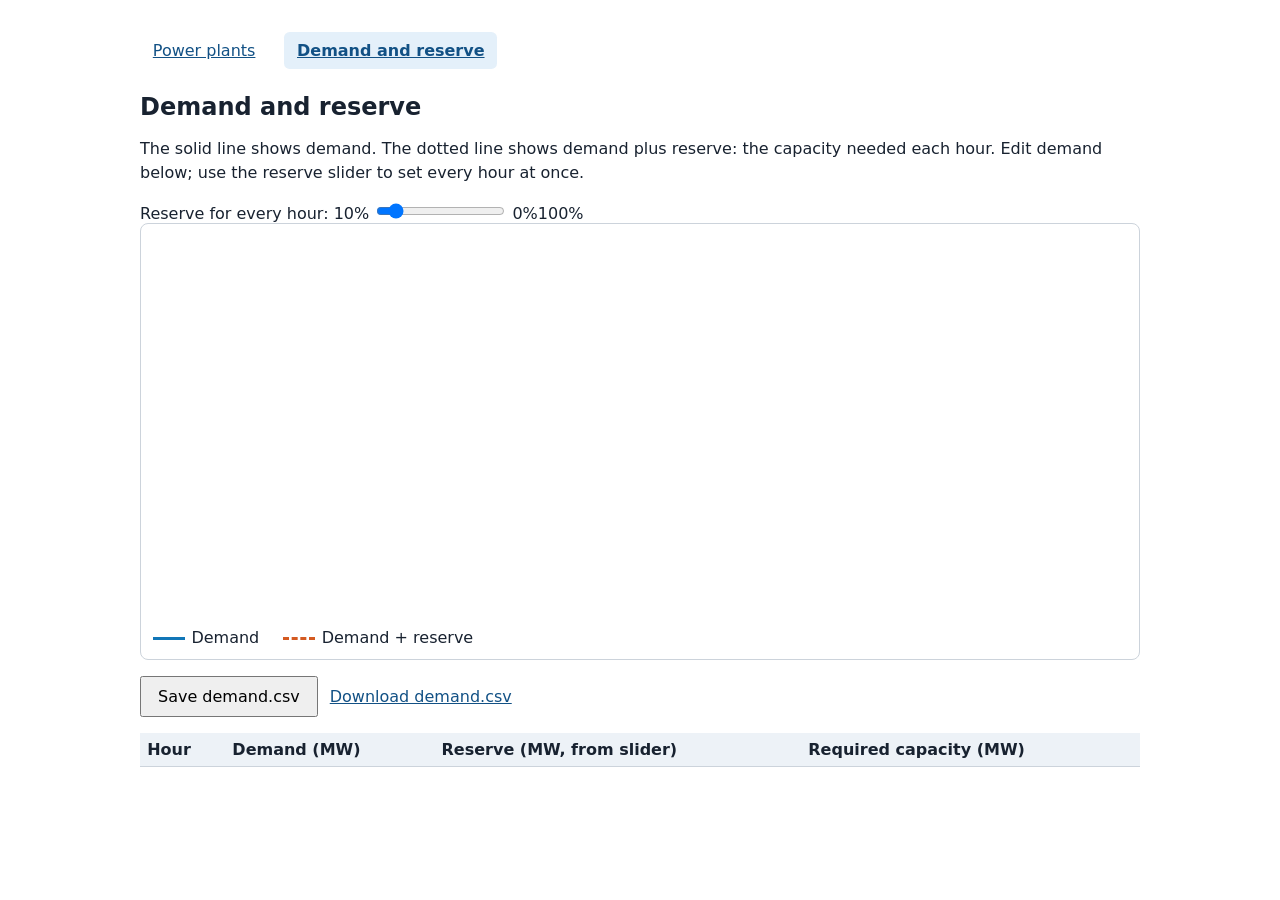
==== 3-tva-plant-scheduling/input_app/index.html @ fbcb4051 "ignore" ====
<!doctype html>
<html lang="en">
<head>
  <meta charset="utf-8">
  <meta name="viewport" content="width=device-width, initial-scale=1">
  <title>Plant scheduling editor</title>
  <link rel="stylesheet" href="styles.css">
  <!-- Navigation reads the #plants/#demand fragment; keep these IDs in sync with navigation.js. -->
  <script src="navigation.js" defer></script>
  <!-- Modules isolate each page script: both use local names such as form and status. -->
  <script type="module" src="app.js"></script>
  <script type="module" src="plants.js"></script>
</head>
<body>
  <!-- These links change the URL fragment, so Canvas keeps one preview frame open. -->
  <nav aria-label="Pages">
    <a href="#plants" data-page-link="plants">Power plants</a>
    <a href="#demand" data-page-link="demand">Demand and reserve</a>
  </nav>

  <!-- The plant editor is filled by plants.js. Its IDs are queried there. -->
  <section id="plants-page" hidden>
    <h1>Power plants</h1>
    <p>Choose how to build your plant list. Review the rows below, then save them to plants.csv.</p>
    <!-- Both choices replace the rows shown below; only Save writes plants.csv. -->
    <div class="plant-options">
      <div class="plant-option">
        <h2>Manually edit 10 default plants</h2>
        <p>Start with the 10 example plants and change their values below.</p>
        <button type="button" id="load-default-plants">Use 10 default plants</button>
      </div>
      <div class="plant-option">
        <h2>Add your own plants via CSV</h2>
        <p>Import a CSV with the same columns as plants.csv. Its rows replace the plants currently shown below.</p>
        <!-- Keep the input inside the label: clicking anywhere in the drop zone opens the picker. -->
        <label class="csv-drop-zone" id="plant-csv-drop-zone">
          <input type="file" id="plant-csv-file" accept=".csv,text/csv">
          <span>Drop a .csv file here, or</span>
          <span class="file-button">Add power plant .csv</span>
        </label>
      </div>
    </div>
    <!-- plants.js builds one card per CSV row inside plant-cards. -->
    <form id="plants-form">
      <div class="actions">
        <button type="submit">Save plants.csv</button>
        <a href="plants.csv" download>Download plants.csv</a>
      </div>
      <p id="plants-status" role="status" aria-live="polite"></p>
      <div id="plant-cards"></div>
    </form>
  </section>

  <!-- The demand editor and SVG chart are filled by app.js. -->
  <section id="demand-page">
    <h1>Demand and reserve</h1>
    <p>The solid line shows demand. The dotted line shows demand plus reserve: the capacity needed each hour. Edit demand below; use the reserve slider to set every hour at once.</p>
    <!-- Reserve is a percentage of each hour's demand; app.js rounds to whole MW. -->
    <div class="reserve-control">
      <label for="reserve-percent">Reserve for every hour: <output id="reserve-percent-value" for="reserve-percent">10%</output></label>
      <input type="range" id="reserve-percent" min="0" max="100" step="1" value="10">
      <span>0%</span><span>100%</span>
    </div>
    <!-- Chart coordinates and series are defined in app.js; colors live in styles.css. -->
    <div class="chart-frame">
      <svg id="demand-chart" viewBox="0 0 760 300" role="img" aria-label="Hourly demand and demand plus reserve chart"></svg>
      <div class="legend"><span>Demand</span><span class="reserve">Demand + reserve</span></div>
    </div>
    <form id="demand-form">
      <div class="actions">
        <button type="submit">Save demand.csv</button>

        <a href="demand.csv" download>Download demand.csv</a>
      </div>
      <p id="demand-status" role="status" aria-live="polite"></p>
      <div class="table-wrap">
        <table>
          <thead><tr><th>Hour</th><th>Demand (MW)</th><th>Reserve (MW, from slider)</th><th>Required capacity (MW)</th></tr></thead>
          <tbody id="hours"></tbody>
        </table>
      </div>
    </form>
  </section>
</body>
</html>
---- 3-tva-plant-scheduling/input_app/styles.css ----
:root { color-scheme: light dark; font: 16px system-ui, sans-serif; }
body { max-width: 1000px; margin: 2rem auto; padding: 0 1rem 3rem; color: #182230; background: #fff; }
h1 { margin-bottom: .25rem; }
p { line-height: 1.5; }
nav { display: flex; gap: 1rem; margin: 1rem 0 1.5rem; }
nav a { padding: .55rem .8rem; border-radius: .35rem; color: #125185; }
nav a[aria-current="page"] { background: #e4f0fa; font-weight: 700; }
a { color: #125185; }
button, input, select { font: inherit; }
button { padding: .55rem 1rem; cursor: pointer; }
.actions { display: flex; align-items: center; gap: .75rem; margin: 1rem 0; flex-wrap: wrap; }
#status { min-height: 1.5rem; }
.chart-frame { border: 1px solid #ccd3db; border-radius: .5rem; padding: .75rem; }
.chart-frame svg { display: block; width: 100%; height: auto; }
.legend { display: flex; gap: 1.5rem; margin: .5rem 0 0; flex-wrap: wrap; }
.legend span::before { content: ""; display: inline-block; width: 2rem; vertical-align: middle; margin-right: .4rem; border-top: 3px solid #1176b7; }
.legend .reserve::before { border-top: 3px dashed #d45a21; }
.grid-line { stroke: #cbd5df; stroke-width: 1; }
.axis-label { fill: #526273; font-size: 12px; }
.demand-line { fill: none; stroke: #1176b7; stroke-width: 3; }
.reserve-line { fill: none; stroke: #d45a21; stroke-width: 3; stroke-dasharray: 7 5; }
.table-wrap { overflow-x: auto; }
table { border-collapse: collapse; width: 100%; }
th, td { border-bottom: 1px solid #ccd3db; padding: .45rem; text-align: left; }
th { background: #edf2f7; }
table input { width: 8rem; padding: .3rem; }
.plant-card { border: 1px solid #ccd3db; border-radius: .5rem; padding: 1rem; margin: 1rem 0; }
.plant-card h2 { margin: 0 0 .8rem; }
.fields { display: grid; grid-template-columns: repeat(auto-fit, minmax(190px, 1fr)); gap: .9rem; }
.fields label { display: flex; flex-direction: column; gap: .3rem; font-size: .9rem; }
.fields input, .fields select { padding: .4rem; width: 100%; box-sizing: border-box; }
@media (prefers-color-scheme: dark) {
  body { color: #e5ebf2; background: #15202d; }
  nav a, a { color: #8ecbff; }
  nav a[aria-current="page"] { background: #253548; }
  .chart-frame, .plant-card, th, td { border-color: #49586b; }
  th { background: #253548; }
  .grid-line { stroke: #475769; }
  .axis-label { fill: #b6c4d3; }
}

.plant-options { display: grid; grid-template-columns: repeat(auto-fit, minmax(280px, 1fr)); gap: 1rem; margin: 1rem 0 1.5rem; }
.plant-option { border: 1px solid #ccd3db; border-radius: .5rem; padding: 1rem; }
.plant-option h2 { margin: 0; font-size: 1.1rem; }
.plant-option p { margin: .6rem 0 1rem; }
.csv-drop-zone { display: flex; flex-wrap: wrap; align-items: center; justify-content: center; gap: .5rem; min-height: 5rem; padding: 1rem; border: 2px dashed #8998a8; border-radius: .5rem; cursor: pointer; text-align: center; }
.csv-drop-zone.drag-over, .csv-drop-zone:focus-within { border-color: #1176b7; background: #e4f0fa; }
.csv-drop-zone input { position: absolute; width: 1px; height: 1px; opacity: 0; }
.file-button { padding: .55rem .8rem; border-radius: .35rem; background: #125185; color: white; font-weight: 600; }
@media (prefers-color-scheme: dark) {
  .plant-option { border-color: #49586b; }
  .csv-drop-zone.drag-over, .csv-drop-zone:focus-within { background: #253548; }
  .file-button { background: #3383bb; }
}
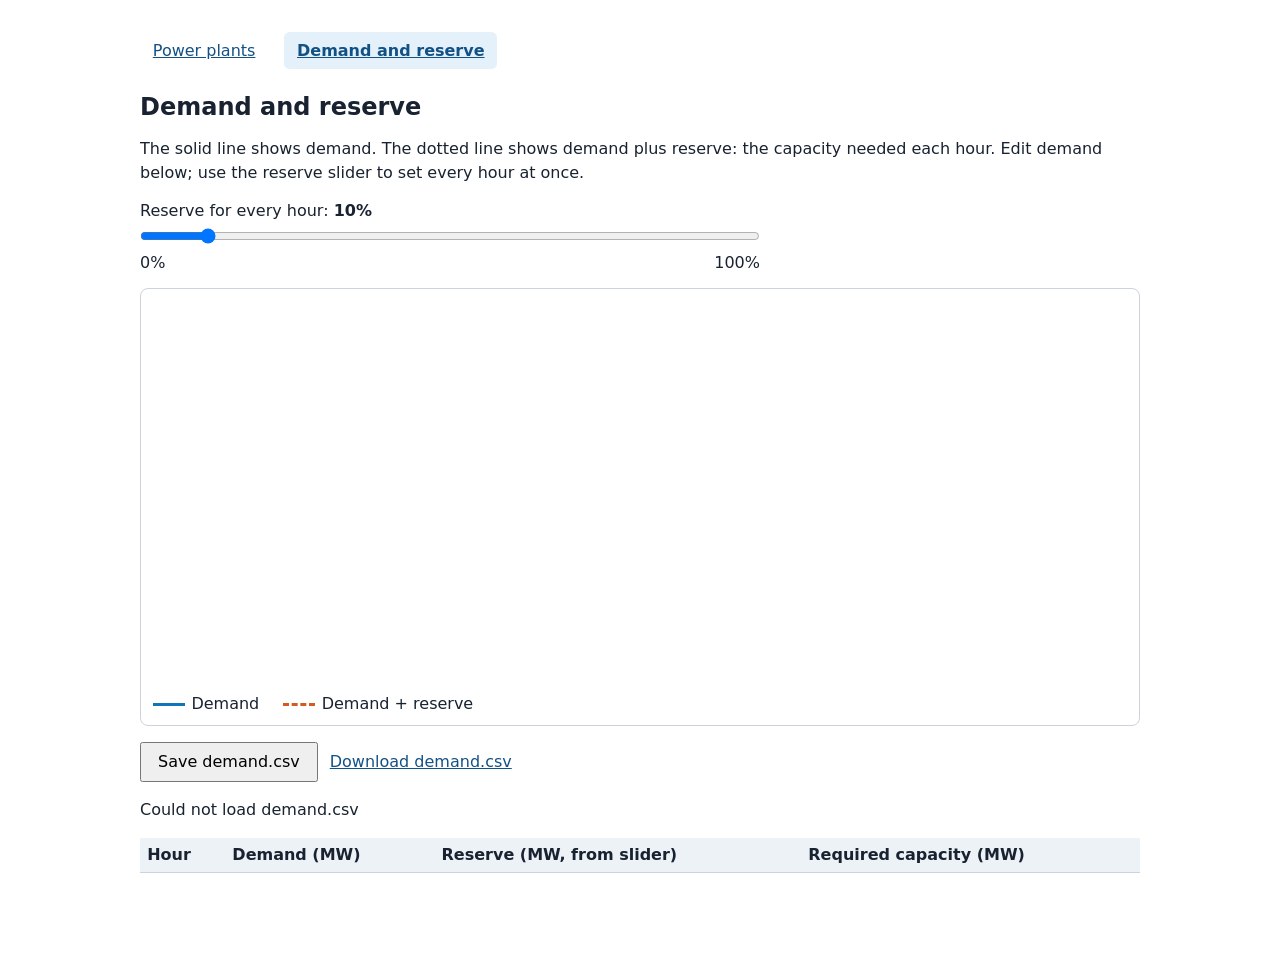
==== commit 2007974b: "epic cool website update" ====
--- a/3-tva-plant-scheduling/input_app/index.html
+++ b/3-tva-plant-scheduling/input_app/index.html
@@ -31,7 +31,7 @@
       </div>
       <div class="plant-option">
         <h2>Add your own plants via CSV</h2>
-        <p>Import a CSV with the same columns as plants.csv. Its rows replace the plants currently shown below.</p>
+        <p>Import a plants CSV to add your own list of power plants (Make sure it's in the same format as the default).</p>
         <!-- Keep the input inside the label: clicking anywhere in the drop zone opens the picker. -->
         <label class="csv-drop-zone" id="plant-csv-drop-zone">
           <input type="file" id="plant-csv-file" accept=".csv,text/csv">
--- a/3-tva-plant-scheduling/input_app/styles.css
+++ b/3-tva-plant-scheduling/input_app/styles.css
@@ -1,7 +1,9 @@
+/* Shared colors and type. Match system light/dark mode without external assets. */
 :root { color-scheme: light dark; font: 16px system-ui, sans-serif; }
 body { max-width: 1000px; margin: 2rem auto; padding: 0 1rem 3rem; color: #182230; background: #fff; }
 h1 { margin-bottom: .25rem; }
 p { line-height: 1.5; }
+/* Tab links; aria-current is toggled by navigation.js. */
 nav { display: flex; gap: 1rem; margin: 1rem 0 1.5rem; }
 nav a { padding: .55rem .8rem; border-radius: .35rem; color: #125185; }
 nav a[aria-current="page"] { background: #e4f0fa; font-weight: 700; }
@@ -10,6 +12,13 @@
 button { padding: .55rem 1rem; cursor: pointer; }
 .actions { display: flex; align-items: center; gap: .75rem; margin: 1rem 0; flex-wrap: wrap; }
 #status { min-height: 1.5rem; }
+/* The reserve slider is the only reserve editor. Its value applies to every hour. */
+.reserve-control { display: grid; grid-template-columns: 1fr auto; gap: .35rem 1rem; max-width: 620px; margin: 1rem 0; }
+.reserve-control label, .reserve-control input { grid-column: 1 / -1; }
+.reserve-control input { width: 100%; margin: .2rem 0; }
+.reserve-control span:last-child { justify-self: end; }
+.reserve-control output { font-weight: 700; }
+/* Demand chart, table, and SVG series (see app.js for plotted data). */
 .chart-frame { border: 1px solid #ccd3db; border-radius: .5rem; padding: .75rem; }
 .chart-frame svg { display: block; width: 100%; height: auto; }
 .legend { display: flex; gap: 1.5rem; margin: .5rem 0 0; flex-wrap: wrap; }
@@ -24,11 +33,13 @@
 th, td { border-bottom: 1px solid #ccd3db; padding: .45rem; text-align: left; }
 th { background: #edf2f7; }
 table input { width: 8rem; padding: .3rem; }
+/* Plant cards and the field grid are generated by plants.js. */
 .plant-card { border: 1px solid #ccd3db; border-radius: .5rem; padding: 1rem; margin: 1rem 0; }
 .plant-card h2 { margin: 0 0 .8rem; }
 .fields { display: grid; grid-template-columns: repeat(auto-fit, minmax(190px, 1fr)); gap: .9rem; }
 .fields label { display: flex; flex-direction: column; gap: .3rem; font-size: .9rem; }
 .fields input, .fields select { padding: .4rem; width: 100%; box-sizing: border-box; }
+/* Dark theme overrides for the shared layout and demand chart. */
 @media (prefers-color-scheme: dark) {
   body { color: #e5ebf2; background: #15202d; }
   nav a, a { color: #8ecbff; }
@@ -39,14 +50,18 @@
   .axis-label { fill: #b6c4d3; }
 }
 
+/* The two Power plants choices stack on narrow screens. */
 .plant-options { display: grid; grid-template-columns: repeat(auto-fit, minmax(280px, 1fr)); gap: 1rem; margin: 1rem 0 1.5rem; }
 .plant-option { border: 1px solid #ccd3db; border-radius: .5rem; padding: 1rem; }
 .plant-option h2 { margin: 0; font-size: 1.1rem; }
 .plant-option p { margin: .6rem 0 1rem; }
+/* The label works as both picker target and drag/drop target. */
 .csv-drop-zone { display: flex; flex-wrap: wrap; align-items: center; justify-content: center; gap: .5rem; min-height: 5rem; padding: 1rem; border: 2px dashed #8998a8; border-radius: .5rem; cursor: pointer; text-align: center; }
 .csv-drop-zone.drag-over, .csv-drop-zone:focus-within { border-color: #1176b7; background: #e4f0fa; }
+/* Keep the native file input accessible while showing the custom button label. */
 .csv-drop-zone input { position: absolute; width: 1px; height: 1px; opacity: 0; }
 .file-button { padding: .55rem .8rem; border-radius: .35rem; background: #125185; color: white; font-weight: 600; }
+/* Dark theme overrides for the plant choices and upload target. */
 @media (prefers-color-scheme: dark) {
   .plant-option { border-color: #49586b; }
   .csv-drop-zone.drag-over, .csv-drop-zone:focus-within { background: #253548; }
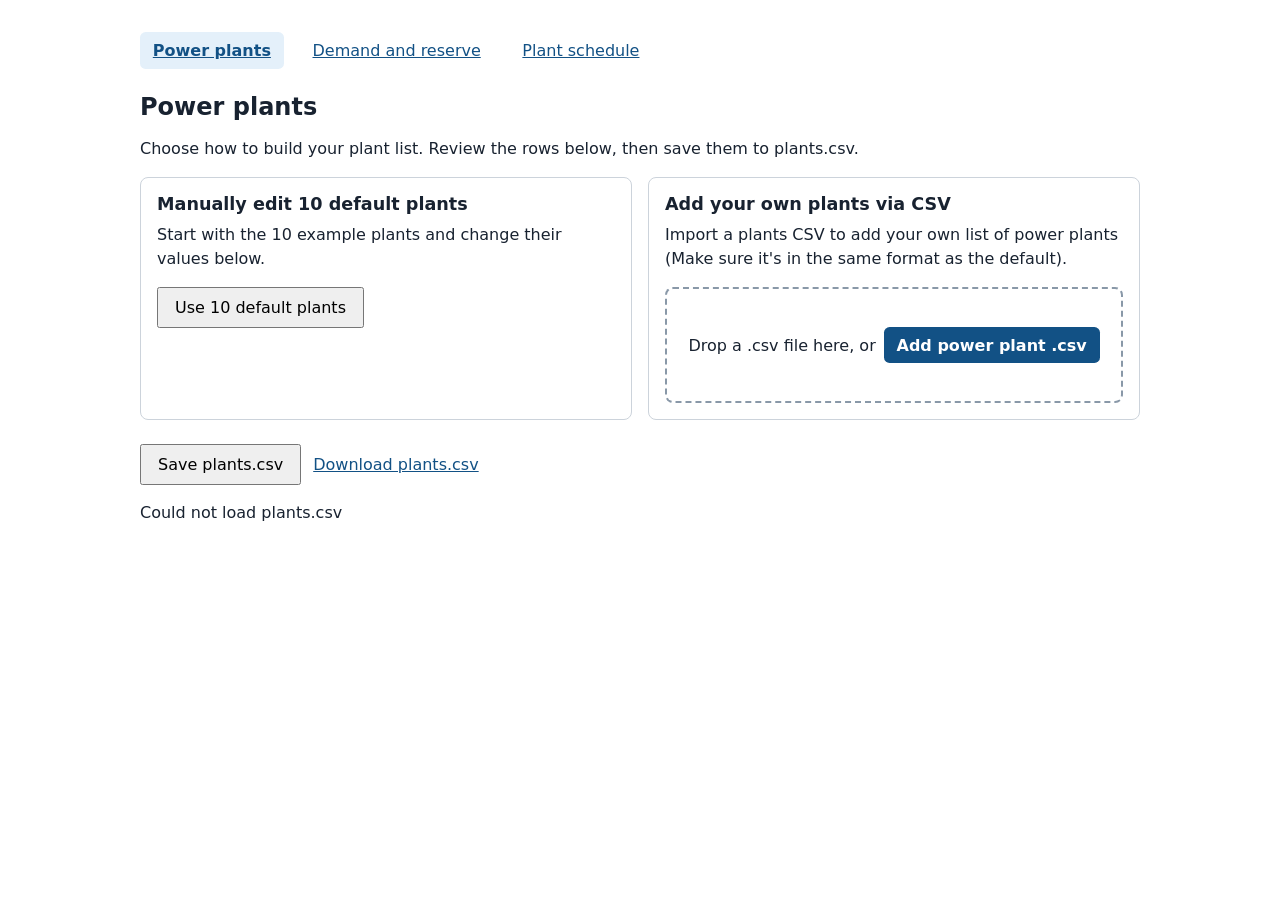
==== commit a0d56c30: "added new web stuff yay" ====
--- a/3-tva-plant-scheduling/input_app/index.html
+++ b/3-tva-plant-scheduling/input_app/index.html
@@ -1,28 +1,54 @@
 <!doctype html>
+<!--
+  Main app shell, served by server.py at /. All three views live in this file;
+  navigation.js shows one section based on the URL fragment (#plants, #demand,
+  or #schedule). Keep section IDs, control IDs, and data-page-link values in sync
+  with the JavaScript files that query them. CSS lives in styles.css.
+-->
 <html lang="en">
 <head>
+  <!-- The viewport tag keeps forms, tables, and charts usable in the narrow Canvas pane. -->
   <meta charset="utf-8">
   <meta name="viewport" content="width=device-width, initial-scale=1">
   <title>Plant scheduling editor</title>
+  <!-- Relative asset URLs work both at / and through qBraid's /proxy/8000/ path. -->
   <link rel="stylesheet" href="styles.css">
-  <!-- Navigation reads the #plants/#demand fragment; keep these IDs in sync with navigation.js. -->
+  <!-- Navigation reads the page fragment and toggles the hidden state of each section. -->
   <script src="navigation.js" defer></script>
-  <!-- Modules isolate each page script: both use local names such as form and status. -->
+  <!--
+    Each view owns a module. Modules wait for HTML parsing and have separate
+    variable scopes, so common names such as status do not collide. When adding
+    a view, add its script here and serve that file from server.py's GET map.
+  -->
   <script type="module" src="app.js"></script>
   <script type="module" src="plants.js"></script>
+  <script type="module" src="schedule.js"></script>
 </head>
 <body>
-  <!-- These links change the URL fragment, so Canvas keeps one preview frame open. -->
+  <!--
+    These links change only the fragment, keeping unsaved form edits in the
+    current page. Add a matching data-page-link and section ID for a new tab,
+    then update showPage() in navigation.js.
+  -->
   <nav aria-label="Pages">
     <a href="#plants" data-page-link="plants">Power plants</a>
     <a href="#demand" data-page-link="demand">Demand and reserve</a>
+    <a href="#schedule" data-page-link="schedule">Plant schedule</a>
   </nav>
 
-  <!-- The plant editor is filled by plants.js. Its IDs are queried there. -->
+  <!--
+    Plant editor. plants.js fetches saved rows from /api/plants and creates the
+    cards inside #plant-cards. The section starts hidden; navigation.js selects
+    which page is visible. Only the Save button writes input_app/plants.csv.
+  -->
   <section id="plants-page" hidden>
     <h1>Power plants</h1>
     <p>Choose how to build your plant list. Review the rows below, then save them to plants.csv.</p>
-    <!-- Both choices replace the rows shown below; only Save writes plants.csv. -->
+    <!--
+      Both choices replace the cards in the form. The default button uses the
+      ten-plant snapshot in plants.js, independent of previously saved edits.
+      Import reads a local CSV in the browser; neither action saves by itself.
+    -->
     <div class="plant-options">
       <div class="plant-option">
         <h2>Manually edit 10 default plants</h2>
@@ -32,7 +58,11 @@
       <div class="plant-option">
         <h2>Add your own plants via CSV</h2>
         <p>Import a plants CSV to add your own list of power plants (Make sure it's in the same format as the default).</p>
-        <!-- Keep the input inside the label: clicking anywhere in the drop zone opens the picker. -->
+        <!--
+          Keep the file input inside this label so clicking the whole drop area
+          opens the picker. plants.js also attaches drag/drop handlers to the
+          label ID and validates the CSV against its FIELDS list.
+        -->
         <label class="csv-drop-zone" id="plant-csv-drop-zone">
           <input type="file" id="plant-csv-file" accept=".csv,text/csv">
           <span>Drop a .csv file here, or</span>
@@ -40,7 +70,11 @@
         </label>
       </div>
     </div>
-    <!-- plants.js builds one card per CSV row inside plant-cards. -->
+    <!--
+      On submit, plants.js gathers each card's data-field inputs and POSTs to
+      /api/plants. The server validates before replacing plants.csv. The status
+      paragraph reports import and save errors via its live region.
+    -->
     <form id="plants-form">
       <div class="actions">
         <button type="submit">Save plants.csv</button>
@@ -51,21 +85,33 @@
     </form>
   </section>
 
-  <!-- The demand editor and SVG chart are filled by app.js. -->
+  <!--
+    Demand editor. app.js fetches saved hours from /api/demand, fills #hours,
+    and draws #demand-chart. Saving POSTs all hourly values to /api/demand.
+    Editing here does not recalculate a schedule until Generate is used below.
+  -->
   <section id="demand-page">
     <h1>Demand and reserve</h1>
     <p>The solid line shows demand. The dotted line shows demand plus reserve: the capacity needed each hour. Edit demand below; use the reserve slider to set every hour at once.</p>
-    <!-- Reserve is a percentage of each hour's demand; app.js rounds to whole MW. -->
+    <!--
+      This one slider sets reserve for every hour as a percentage of demand;
+      app.js rounds each resulting MW value to a whole number. Keep the label,
+      output, and input IDs aligned with its selectors.
+    -->
     <div class="reserve-control">
       <label for="reserve-percent">Reserve for every hour: <output id="reserve-percent-value" for="reserve-percent">10%</output></label>
       <input type="range" id="reserve-percent" min="0" max="100" step="1" value="10">
       <span>0%</span><span>100%</span>
     </div>
-    <!-- Chart coordinates and series are defined in app.js; colors live in styles.css. -->
+    <!--
+      The SVG starts empty. app.js creates the demand and demand-plus-reserve
+      lines using this viewBox; styles.css supplies their colors and legend.
+    -->
     <div class="chart-frame">
       <svg id="demand-chart" viewBox="0 0 760 300" role="img" aria-label="Hourly demand and demand plus reserve chart"></svg>
       <div class="legend"><span>Demand</span><span class="reserve">Demand + reserve</span></div>
     </div>
+    <!-- The table body is generated from saved demand.csv rows by app.js. -->
     <form id="demand-form">
       <div class="actions">
         <button type="submit">Save demand.csv</button>
@@ -81,5 +127,56 @@
       </div>
     </form>
   </section>
+
+  <!--
+    Schedule view. schedule.js discovers local Python algorithms via
+    /api/algorithms, then requests /api/schedule for the selected algorithm.
+    The server uses saved CSVs, so users must save edits on the other tabs first.
+  -->
+  <section id="schedule-page" hidden>
+    <h1>Plant schedule</h1>
+    <p>See which saved plants should be on for each hour of the saved demand day. Save changes on the other tabs, then generate the schedule again.</p>
+    <!-- schedule.js fills the selector; new algorithms are discovered in algorithms/. -->
+    <div class="schedule-controls">
+      <label for="schedule-algorithm">Algorithm</label>
+      <select id="schedule-algorithm"></select>
+      <button type="button" id="run-schedule">Generate schedule</button>
+    </div>
+    <!-- Description, progress/errors, validity, cost, and violations are filled by schedule.js. -->
+    <p id="schedule-description"></p>
+    <p id="schedule-status" role="status" aria-live="polite"></p>
+    <div id="schedule-summary"></div>
+    <!--
+      Stacked capacity chart. schedule.js creates SVG bars from each online
+      plant's pmax_mw and overlays demand plus reserve. These are available MW,
+      not dispatched generation. Change the viewBox with showChart() in
+      schedule.js if changing its coordinate system; legend colors come from JS.
+    -->
+    <div id="schedule-chart-panel" class="schedule-chart-panel" hidden>
+      <h2>Online capacity by hour</h2>
+      <p>Each colored layer is one plant's maximum available capacity while it is on. The line is demand plus reserve.</p>
+      <div class="schedule-chart-wrap">
+        <svg id="schedule-chart" viewBox="0 0 960 370" role="img" aria-label="Stacked online plant capacity by hour, with demand plus reserve line"></svg>
+      </div>
+      <div id="schedule-chart-legend" class="schedule-chart-legend" aria-label="Chart legend"></div>
+    </div>
+    <!-- schedule.js also writes one readable row per hour into #schedule-rows. -->
+    <div class="table-wrap">
+      <table id="schedule-table" hidden>
+        <thead><tr><th>Hour starting</th><th>Demand (MW)</th><th>Reserve (MW)</th><th>Plants on</th><th>Online capacity (MW)</th></tr></thead>
+        <tbody id="schedule-rows"></tbody>
+      </table>
+    </div>
+    <!--
+      Editable pitch draft. The text below is its initial value; schedule.js
+      saves user edits in this browser's localStorage under its caseStorageKey.
+      Changing this default does not overwrite a browser's previously saved text.
+    -->
+    <section class="quantum-case">
+      <h2>Quantum computing outlook</h2>
+      <label for="quantum-case">Editable case draft</label>
+      <textarea id="quantum-case" rows="6">Current quantum computers are not yet reliable or large enough to outperform strong classical methods on realistic day-ahead plant scheduling. If hardware and algorithm trends continue, useful hybrid quantum methods could emerge in roughly 6–7 years. This is a scenario to test, not a forecast: we would compare solution quality, runtime, and cost with the classical baseline as the technology improves.</textarea>
+    </section>
+  </section>
 </body>
 </html>
--- a/3-tva-plant-scheduling/input_app/styles.css
+++ b/3-tva-plant-scheduling/input_app/styles.css
@@ -4,11 +4,11 @@
 h1 { margin-bottom: .25rem; }
 p { line-height: 1.5; }
 /* Tab links; aria-current is toggled by navigation.js. */
-nav { display: flex; gap: 1rem; margin: 1rem 0 1.5rem; }
+nav { display: flex; gap: 1rem; margin: 1rem 0 1.5rem; flex-wrap: wrap; }
 nav a { padding: .55rem .8rem; border-radius: .35rem; color: #125185; }
 nav a[aria-current="page"] { background: #e4f0fa; font-weight: 700; }
 a { color: #125185; }
-button, input, select { font: inherit; }
+button, input, select, textarea { font: inherit; }
 button { padding: .55rem 1rem; cursor: pointer; }
 .actions { display: flex; align-items: center; gap: .75rem; margin: 1rem 0; flex-wrap: wrap; }
 #status { min-height: 1.5rem; }
@@ -33,6 +33,27 @@
 th, td { border-bottom: 1px solid #ccd3db; padding: .45rem; text-align: left; }
 th { background: #edf2f7; }
 table input { width: 8rem; padding: .3rem; }
+/* The schedule table keeps one readable row per hour as algorithms are added. */
+.schedule-controls { display: flex; align-items: center; gap: .75rem; flex-wrap: wrap; margin-top: 1rem; }
+.schedule-controls select { padding: .45rem; min-width: 14rem; }
+#schedule-status { min-height: 1.5rem; }
+#schedule-table { width: 100%; }
+#schedule-table td:nth-child(4) { min-width: 18rem; }
+.schedule-chart-panel { margin: 1.5rem 0; }
+.schedule-chart-panel h2 { margin-bottom: .25rem; }
+.schedule-chart-panel p { margin: .25rem 0 .75rem; }
+.schedule-chart-wrap { overflow-x: auto; border: 1px solid #ccd3db; border-radius: .5rem; padding: .5rem; }
+#schedule-chart { display: block; width: 100%; min-width: 760px; height: auto; }
+.schedule-chart-grid { stroke: #d6dee6; stroke-width: 1; }
+.schedule-chart-axis { fill: #526273; font-size: 13px; }
+.schedule-chart-required { fill: none; stroke: #b94715; stroke-width: 3; stroke-linejoin: round; }
+.schedule-chart-legend { display: flex; flex-wrap: wrap; gap: .5rem 1rem; margin-top: .65rem; font-size: .85rem; }
+.schedule-chart-legend span { display: inline-flex; align-items: center; gap: .35rem; }
+.schedule-chart-legend i { display: inline-block; width: .85rem; height: .85rem; border-radius: .15rem; }
+.schedule-chart-legend .required-key { border-top: 3px solid #b94715; width: 1rem; height: 0; border-radius: 0; }
+.quantum-case { margin-top: 2rem; border-top: 1px solid #ccd3db; padding-top: 1rem; }
+.quantum-case label { display: block; margin-bottom: .4rem; }
+.quantum-case textarea { box-sizing: border-box; width: 100%; padding: .75rem; line-height: 1.5; resize: vertical; }
 /* Plant cards and the field grid are generated by plants.js. */
 .plant-card { border: 1px solid #ccd3db; border-radius: .5rem; padding: 1rem; margin: 1rem 0; }
 .plant-card h2 { margin: 0 0 .8rem; }
@@ -45,6 +66,9 @@
   nav a, a { color: #8ecbff; }
   nav a[aria-current="page"] { background: #253548; }
   .chart-frame, .plant-card, th, td { border-color: #49586b; }
+  .schedule-chart-wrap { border-color: #49586b; }
+  .schedule-chart-grid { stroke: #475769; }
+  .schedule-chart-axis { fill: #b6c4d3; }
   th { background: #253548; }
   .grid-line { stroke: #475769; }
   .axis-label { fill: #b6c4d3; }
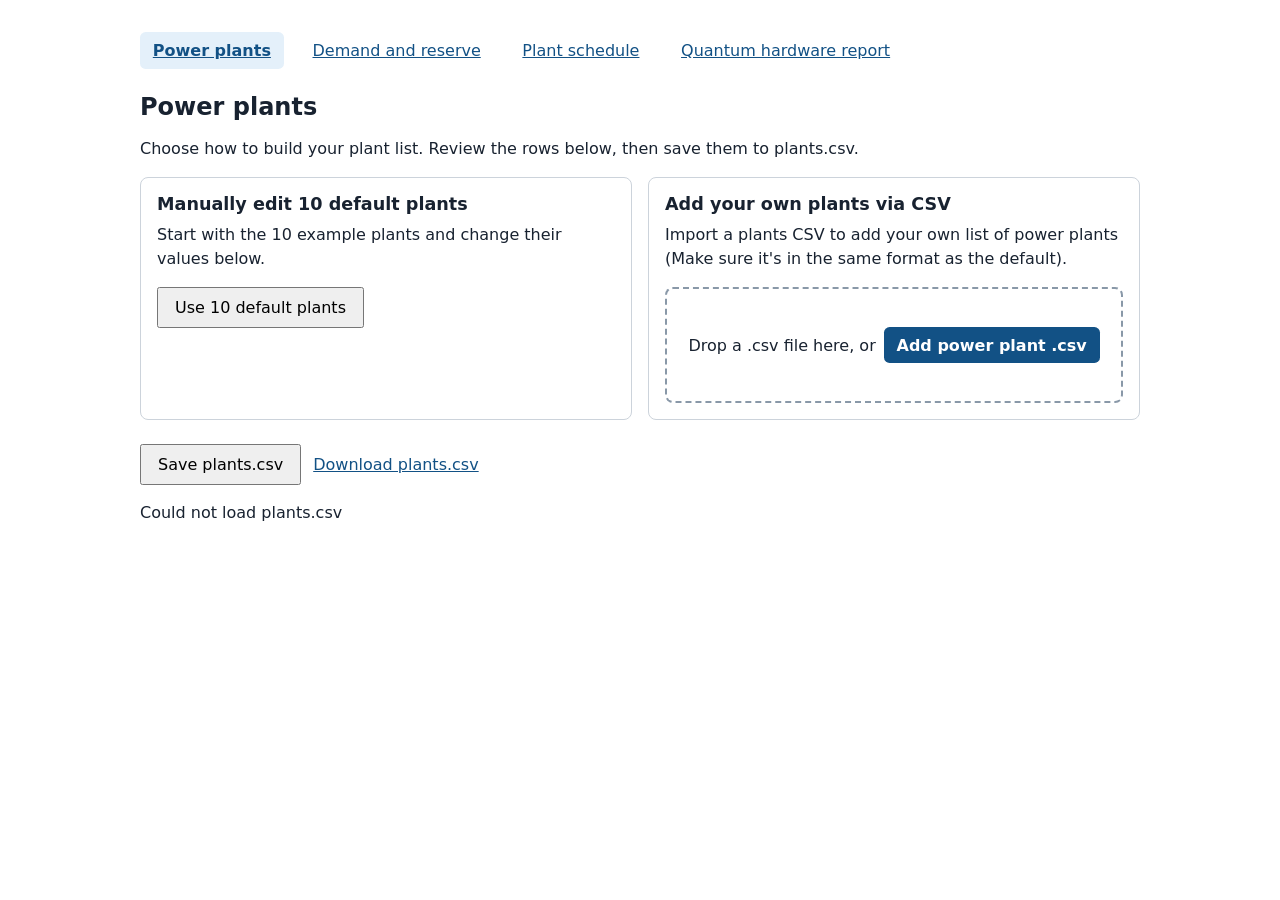
==== commit fa4ee0dc: "4th page WIP" ====
--- a/3-tva-plant-scheduling/input_app/index.html
+++ b/3-tva-plant-scheduling/input_app/index.html
@@ -1,8 +1,8 @@
 <!doctype html>
 <!--
-  Main app shell, served by server.py at /. All three views live in this file;
+  Main app shell, served by server.py at /. All four views live in this file;
   navigation.js shows one section based on the URL fragment (#plants, #demand,
-  or #schedule). Keep section IDs, control IDs, and data-page-link values in sync
+  #schedule, or #hardware-report). Keep section IDs, control IDs, and data-page-link values in sync
   with the JavaScript files that query them. CSS lives in styles.css.
 -->
 <html lang="en">
@@ -23,6 +23,7 @@
   <script type="module" src="app.js"></script>
   <script type="module" src="plants.js"></script>
   <script type="module" src="schedule.js"></script>
+  <script type="module" src="hardware_report.js"></script>
 </head>
 <body>
   <!--
@@ -34,6 +35,7 @@
     <a href="#plants" data-page-link="plants">Power plants</a>
     <a href="#demand" data-page-link="demand">Demand and reserve</a>
     <a href="#schedule" data-page-link="schedule">Plant schedule</a>
+    <a href="#hardware-report" data-page-link="hardware-report">Quantum hardware report</a>
   </nav>
 
   <!--
@@ -144,6 +146,8 @@
     </div>
     <!-- Description, progress/errors, validity, cost, and violations are filled by schedule.js. -->
     <p id="schedule-description"></p>
+    <p>QAOA implementation by Gabe.</p>
+    <p><strong>QAOA on this page uses a local statevector simulator. It does not run on an actual quantum computer.</strong></p>
     <p id="schedule-status" role="status" aria-live="polite"></p>
     <div id="schedule-summary"></div>
     <!--
@@ -167,16 +171,22 @@
         <tbody id="schedule-rows"></tbody>
       </table>
     </div>
-    <!--
-      Editable pitch draft. The text below is its initial value; schedule.js
-      saves user edits in this browser's localStorage under its caseStorageKey.
-      Changing this default does not overwrite a browser's previously saved text.
-    -->
+    <!-- Developer-maintained copy: edit this paragraph in index.html. -->
     <section class="quantum-case">
       <h2>Quantum computing outlook</h2>
-      <label for="quantum-case">Editable case draft</label>
-      <textarea id="quantum-case" rows="6">Current quantum computers are not yet reliable or large enough to outperform strong classical methods on realistic day-ahead plant scheduling. If hardware and algorithm trends continue, useful hybrid quantum methods could emerge in roughly 6–7 years. This is a scenario to test, not a forecast: we would compare solution quality, runtime, and cost with the classical baseline as the technology improves.</textarea>
+      <p>Current quantum computers are not yet reliable or large enough to outperform strong classical methods on realistic day-ahead plant scheduling. If hardware and algorithm trends continue, useful hybrid quantum methods could emerge in roughly 6–7 years. This is a scenario to test, not a forecast: we would compare solution quality, runtime, and cost with the classical baseline as the technology improves.</p>
     </section>
+  </section>
+
+  <!-- Hardware results are generated offline by hardware_report.R from a QPU CSV. -->
+  <section id="hardware-report-page" hidden>
+    <h1>QAOA on a quantum computer</h1>
+    <p>This report will show measured results from an actual quantum computer after a developer adds a QPU results CSV and runs the R template. No hardware result has been added yet.</p>
+    <p id="hardware-report-status" role="status" aria-live="polite"></p>
+    <figure id="hardware-report-figure" hidden>
+      <img id="hardware-report-histogram" alt="Histogram of measured QAOA bitstring counts from a QPU run">
+      <figcaption>Measured bitstring counts from the supplied QPU job.</figcaption>
+    </figure>
   </section>
 </body>
 </html>
--- a/3-tva-plant-scheduling/input_app/styles.css
+++ b/3-tva-plant-scheduling/input_app/styles.css
@@ -52,8 +52,9 @@
 .schedule-chart-legend i { display: inline-block; width: .85rem; height: .85rem; border-radius: .15rem; }
 .schedule-chart-legend .required-key { border-top: 3px solid #b94715; width: 1rem; height: 0; border-radius: 0; }
 .quantum-case { margin-top: 2rem; border-top: 1px solid #ccd3db; padding-top: 1rem; }
-.quantum-case label { display: block; margin-bottom: .4rem; }
-.quantum-case textarea { box-sizing: border-box; width: 100%; padding: .75rem; line-height: 1.5; resize: vertical; }
+#hardware-report-figure { margin: 1rem 0; }
+#hardware-report-histogram { display: block; max-width: 100%; height: auto; }
+#hardware-report-figure figcaption { margin-top: .5rem; color: #526273; }
 /* Plant cards and the field grid are generated by plants.js. */
 .plant-card { border: 1px solid #ccd3db; border-radius: .5rem; padding: 1rem; margin: 1rem 0; }
 .plant-card h2 { margin: 0 0 .8rem; }
@@ -69,6 +70,7 @@
   .schedule-chart-wrap { border-color: #49586b; }
   .schedule-chart-grid { stroke: #475769; }
   .schedule-chart-axis { fill: #b6c4d3; }
+  #hardware-report-figure figcaption { color: #b6c4d3; }
   th { background: #253548; }
   .grid-line { stroke: #475769; }
   .axis-label { fill: #b6c4d3; }
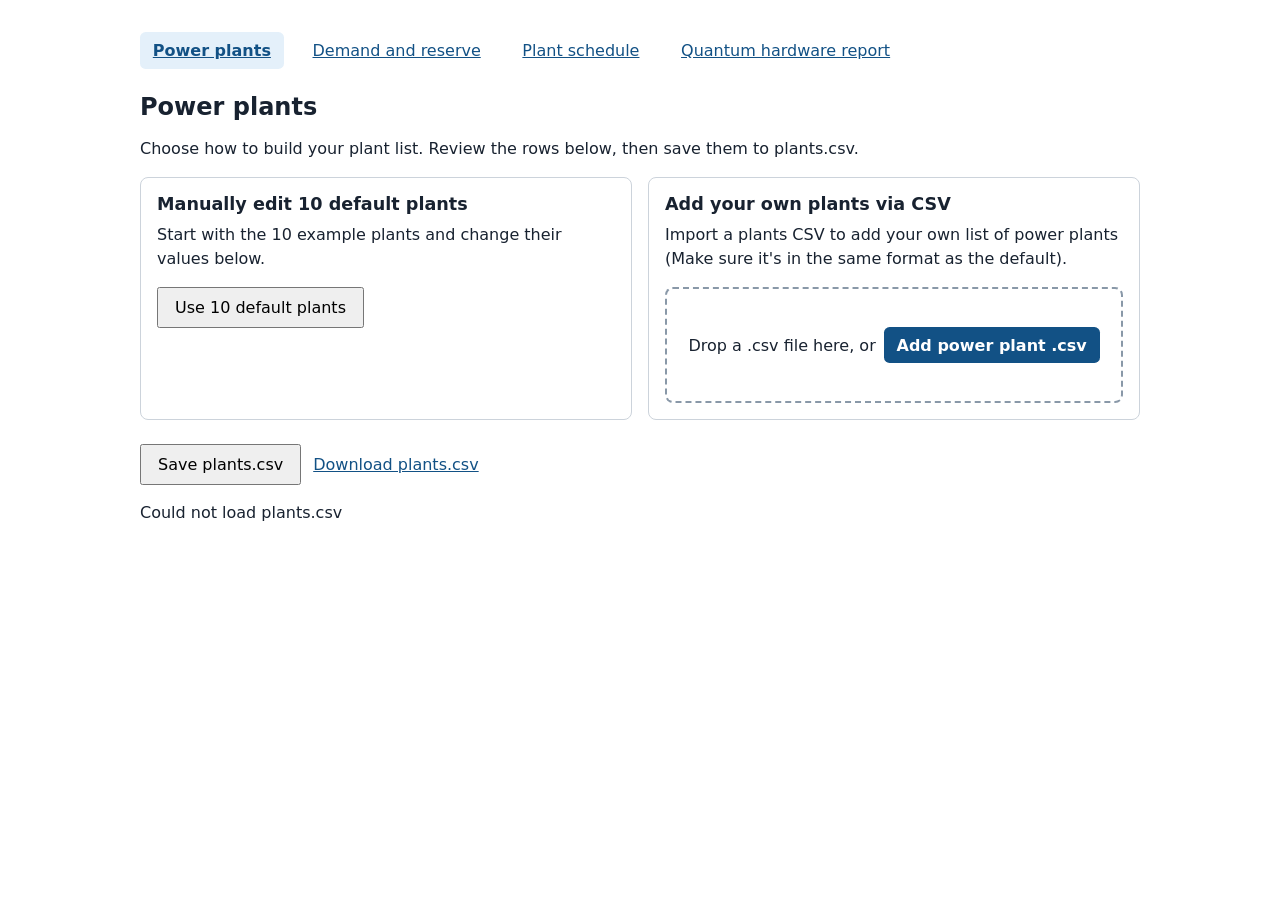
==== commit 036cd9d6: "yippie kay yah" ====
--- a/3-tva-plant-scheduling/input_app/index.html
+++ b/3-tva-plant-scheduling/input_app/index.html
@@ -146,8 +146,7 @@
     </div>
     <!-- Description, progress/errors, validity, cost, and violations are filled by schedule.js. -->
     <p id="schedule-description"></p>
-    <p>QAOA implementation by Gabe.</p>
-    <p><strong>QAOA on this page uses a local statevector simulator. It does not run on an actual quantum computer.</strong></p>
+    <p>QAOA implementation: this page runs a local statevector simulator, not an actual quantum computer.</p>
     <p id="schedule-status" role="status" aria-live="polite"></p>
     <div id="schedule-summary"></div>
     <!--
@@ -171,22 +170,78 @@
         <tbody id="schedule-rows"></tbody>
       </table>
     </div>
-    <!-- Developer-maintained copy: edit this paragraph in index.html. -->
+    <!-- Developer-maintained outlook copy; edit this paragraph in index.html. -->
     <section class="quantum-case">
       <h2>Quantum computing outlook</h2>
       <p>Current quantum computers are not yet reliable or large enough to outperform strong classical methods on realistic day-ahead plant scheduling. If hardware and algorithm trends continue, useful hybrid quantum methods could emerge in roughly 6–7 years. This is a scenario to test, not a forecast: we would compare solution quality, runtime, and cost with the classical baseline as the technology improves.</p>
     </section>
   </section>
 
-  <!-- Hardware results are generated offline by hardware_report.R from a QPU CSV. -->
+  <!--
+    Developer-maintained report template. Replace bracketed copy only after
+    measuring the hybrid against MILP on matched cases. The graphs begin empty;
+    hardware_report.R creates their SVGs from separate benchmark and QPU CSVs.
+  -->
   <section id="hardware-report-page" hidden>
-    <h1>QAOA on a quantum computer</h1>
-    <p>This report will show measured results from an actual quantum computer after a developer adds a QPU results CSV and runs the R template. No hardware result has been added yet.</p>
-    <p id="hardware-report-status" role="status" aria-live="polite"></p>
-    <figure id="hardware-report-figure" hidden>
-      <img id="hardware-report-histogram" alt="Histogram of measured QAOA bitstring counts from a QPU run">
-      <figcaption>Measured bitstring counts from the supplied QPU job.</figcaption>
-    </figure>
+    <h1>Quantum hardware report</h1>
+    <p>This page is a template for reporting a QAOA–MILP hybrid. A possible speed advantage is a <strong>hypothesis until measured</strong> against MILP on the same problems. The current Plant schedule QAOA option runs on a local simulator; this report is reserved for separate, verified hardware experiments.</p>
+
+    <section class="report-copy">
+      <h2>What we are testing</h2>
+      <p>[Describe the exact scheduling cases, plant counts, hours, operating rules, and why the hybrid might help. MILP is already strong on many problems with hundreds of variables; explain the specific bottleneck being tested.]</p>
+      <p>[Describe the hybrid: which commitment choices QAOA samples, which work MILP performs, and whether QAOA angles were tuned locally or on the QPU.]</p>
+    </section>
+
+    <section class="report-copy">
+      <h2>Runtime: MILP versus QAOA–MILP</h2>
+      <p>Compare complete wall-clock times for the same valid problem instances. Include QAOA preparation and tuning, sampling, queue time, data transfer, and MILP repair in the hybrid total. Record the hardware and software used for both methods.</p>
+      <figure class="report-figure">
+        <div id="speed-placeholder" class="report-placeholder" aria-label="Empty grouped bar graph template comparing MILP and QAOA–MILP runtime">
+          <svg viewBox="0 0 720 360" role="img" aria-labelledby="speed-title speed-desc">
+            <title id="speed-title">MILP versus QAOA–MILP runtime</title>
+            <desc id="speed-desc">No measured runtimes yet. Horizontal axis is matched scheduling cases; vertical axis is total wall-clock seconds.</desc>
+            <line x1="80" y1="35" x2="80" y2="280" class="report-axis"/>
+            <line x1="80" y1="280" x2="680" y2="280" class="report-axis"/>
+            <text x="380" y="325" text-anchor="middle">Matched scheduling cases</text>
+            <text x="24" y="155" text-anchor="middle" transform="rotate(-90 24 155)">Total wall-clock seconds</text>
+            <text x="380" y="155" text-anchor="middle" class="report-awaiting">Awaiting measured speed_results.csv</text>
+            <rect x="240" y="42" width="15" height="15" class="report-milp-key"/>
+            <text x="262" y="55">MILP</text>
+            <rect x="390" y="42" width="15" height="15" class="report-hybrid-key"/>
+            <text x="412" y="55">QAOA–MILP</text>
+          </svg>
+        </div>
+        <img id="speed-chart" alt="Measured grouped bars comparing MILP and QAOA–MILP total runtime by case" hidden>
+        <figcaption id="speed-status">No benchmark results added yet.</figcaption>
+      </figure>
+      <p>[Summarize the median speed difference, variability across trials, validity, and schedule cost. State whether the result includes QPU queue time. Do not describe a speedup until the chart contains real measurements.]</p>
+    </section>
+
+    <section class="report-copy">
+      <h2>Actual QPU results</h2>
+      <p>A QPU measures candidate commitment bitstrings. MILP still runs classically to validate and dispatch them. A job ID and QPU device ID should accompany any claim that the quantum step ran on hardware.</p>
+      <figure class="report-figure">
+        <div id="qpu-placeholder" class="report-placeholder" aria-label="Empty histogram template for measured QPU bitstrings">
+          <svg viewBox="0 0 720 360" role="img" aria-labelledby="qpu-title qpu-desc">
+            <title id="qpu-title">QPU measurement histogram</title>
+            <desc id="qpu-desc">No QPU measurements yet. Horizontal axis is measured bitstrings; vertical axis is shot counts.</desc>
+            <line x1="80" y1="35" x2="80" y2="280" class="report-axis"/>
+            <line x1="80" y1="280" x2="680" y2="280" class="report-axis"/>
+            <text x="380" y="325" text-anchor="middle">Measured bitstrings</text>
+            <text x="24" y="155" text-anchor="middle" transform="rotate(-90 24 155)">Shot counts</text>
+            <text x="380" y="155" text-anchor="middle" class="report-awaiting">Awaiting verified hardware_results.csv</text>
+          </svg>
+        </div>
+        <img id="hardware-report-histogram" alt="Measured bitstring counts from one verified QPU job" hidden>
+        <figcaption id="hardware-report-status">No QPU results added yet.</figcaption>
+      </figure>
+      <p>[Add QPU device ID, job ID, date, shots, circuit depth, two-qubit gate count, valid-shot share, and a comparison with the ideal or noisy simulator.]</p>
+    </section>
+
+    <section class="report-copy">
+      <h2>What the evidence suggests</h2>
+      <p>[Explain what the measured runtime and solution quality support. Describe the sizes tested, the limits of extrapolating to larger systems, and what hardware or algorithm improvements would be needed.]</p>
+    </section>
   </section>
 </body>
 </html>
--- a/3-tva-plant-scheduling/input_app/styles.css
+++ b/3-tva-plant-scheduling/input_app/styles.css
@@ -52,9 +52,19 @@
 .schedule-chart-legend i { display: inline-block; width: .85rem; height: .85rem; border-radius: .15rem; }
 .schedule-chart-legend .required-key { border-top: 3px solid #b94715; width: 1rem; height: 0; border-radius: 0; }
 .quantum-case { margin-top: 2rem; border-top: 1px solid #ccd3db; padding-top: 1rem; }
-#hardware-report-figure { margin: 1rem 0; }
-#hardware-report-histogram { display: block; max-width: 100%; height: auto; }
-#hardware-report-figure figcaption { margin-top: .5rem; color: #526273; }
+/* Report figures remain visibly empty until measured CSVs produce the SVGs. */
+.report-copy { margin-top: 2rem; }
+.report-figure { margin: 1rem 0; }
+.report-placeholder, .report-figure img { max-width: 100%; border: 1px solid #ccd3db; border-radius: .5rem; }
+.report-placeholder svg, .report-figure img { width: 100%; height: auto; }
+.report-placeholder svg { display: block; }
+.report-placeholder text { fill: #526273; font: 15px system-ui, sans-serif; }
+.report-placeholder .report-awaiting { font-weight: 600; }
+.report-axis { stroke: #526273; stroke-width: 2; }
+.report-milp-key { fill: #287cb5; }
+.report-hybrid-key { fill: #b94715; }
+.report-figure figcaption { margin-top: .5rem; color: #526273; }
+#hardware-report-page [hidden] { display: none; }
 /* Plant cards and the field grid are generated by plants.js. */
 .plant-card { border: 1px solid #ccd3db; border-radius: .5rem; padding: 1rem; margin: 1rem 0; }
 .plant-card h2 { margin: 0 0 .8rem; }
@@ -70,7 +80,9 @@
   .schedule-chart-wrap { border-color: #49586b; }
   .schedule-chart-grid { stroke: #475769; }
   .schedule-chart-axis { fill: #b6c4d3; }
-  #hardware-report-figure figcaption { color: #b6c4d3; }
+  .report-figure figcaption, .report-placeholder text { color: #b6c4d3; fill: #b6c4d3; }
+  .report-placeholder, .report-figure img { border-color: #49586b; }
+  .report-axis { stroke: #b6c4d3; }
   th { background: #253548; }
   .grid-line { stroke: #475769; }
   .axis-label { fill: #b6c4d3; }
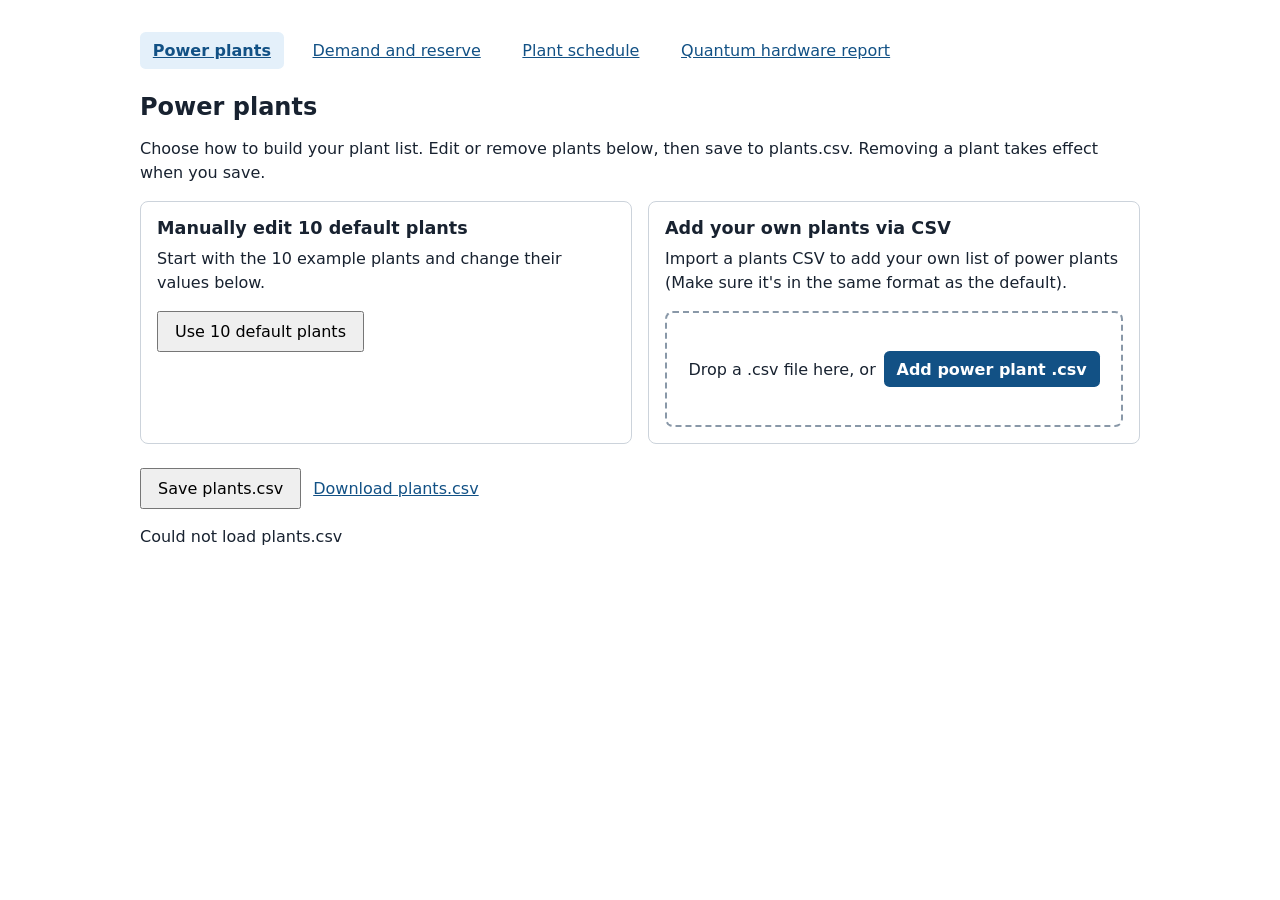
==== commit b1f95d86: "yippie" ====
--- a/3-tva-plant-scheduling/input_app/index.html
+++ b/3-tva-plant-scheduling/input_app/index.html
@@ -45,7 +45,7 @@
   -->
   <section id="plants-page" hidden>
     <h1>Power plants</h1>
-    <p>Choose how to build your plant list. Review the rows below, then save them to plants.csv.</p>
+    <p>Choose how to build your plant list. Edit or remove plants below, then save to plants.csv. Removing a plant takes effect when you save.</p>
     <!--
       Both choices replace the cards in the form. The default button uses the
       ten-plant snapshot in plants.js, independent of previously saved edits.
--- a/3-tva-plant-scheduling/input_app/styles.css
+++ b/3-tva-plant-scheduling/input_app/styles.css
@@ -68,6 +68,8 @@
 /* Plant cards and the field grid are generated by plants.js. */
 .plant-card { border: 1px solid #ccd3db; border-radius: .5rem; padding: 1rem; margin: 1rem 0; }
 .plant-card h2 { margin: 0 0 .8rem; }
+.remove-plant { margin-top: .9rem; border: 1px solid #b94715; border-radius: .35rem; }
+.remove-plant:disabled { border-color: #8998a8; cursor: not-allowed; }
 .fields { display: grid; grid-template-columns: repeat(auto-fit, minmax(190px, 1fr)); gap: .9rem; }
 .fields label { display: flex; flex-direction: column; gap: .3rem; font-size: .9rem; }
 .fields input, .fields select { padding: .4rem; width: 100%; box-sizing: border-box; }
